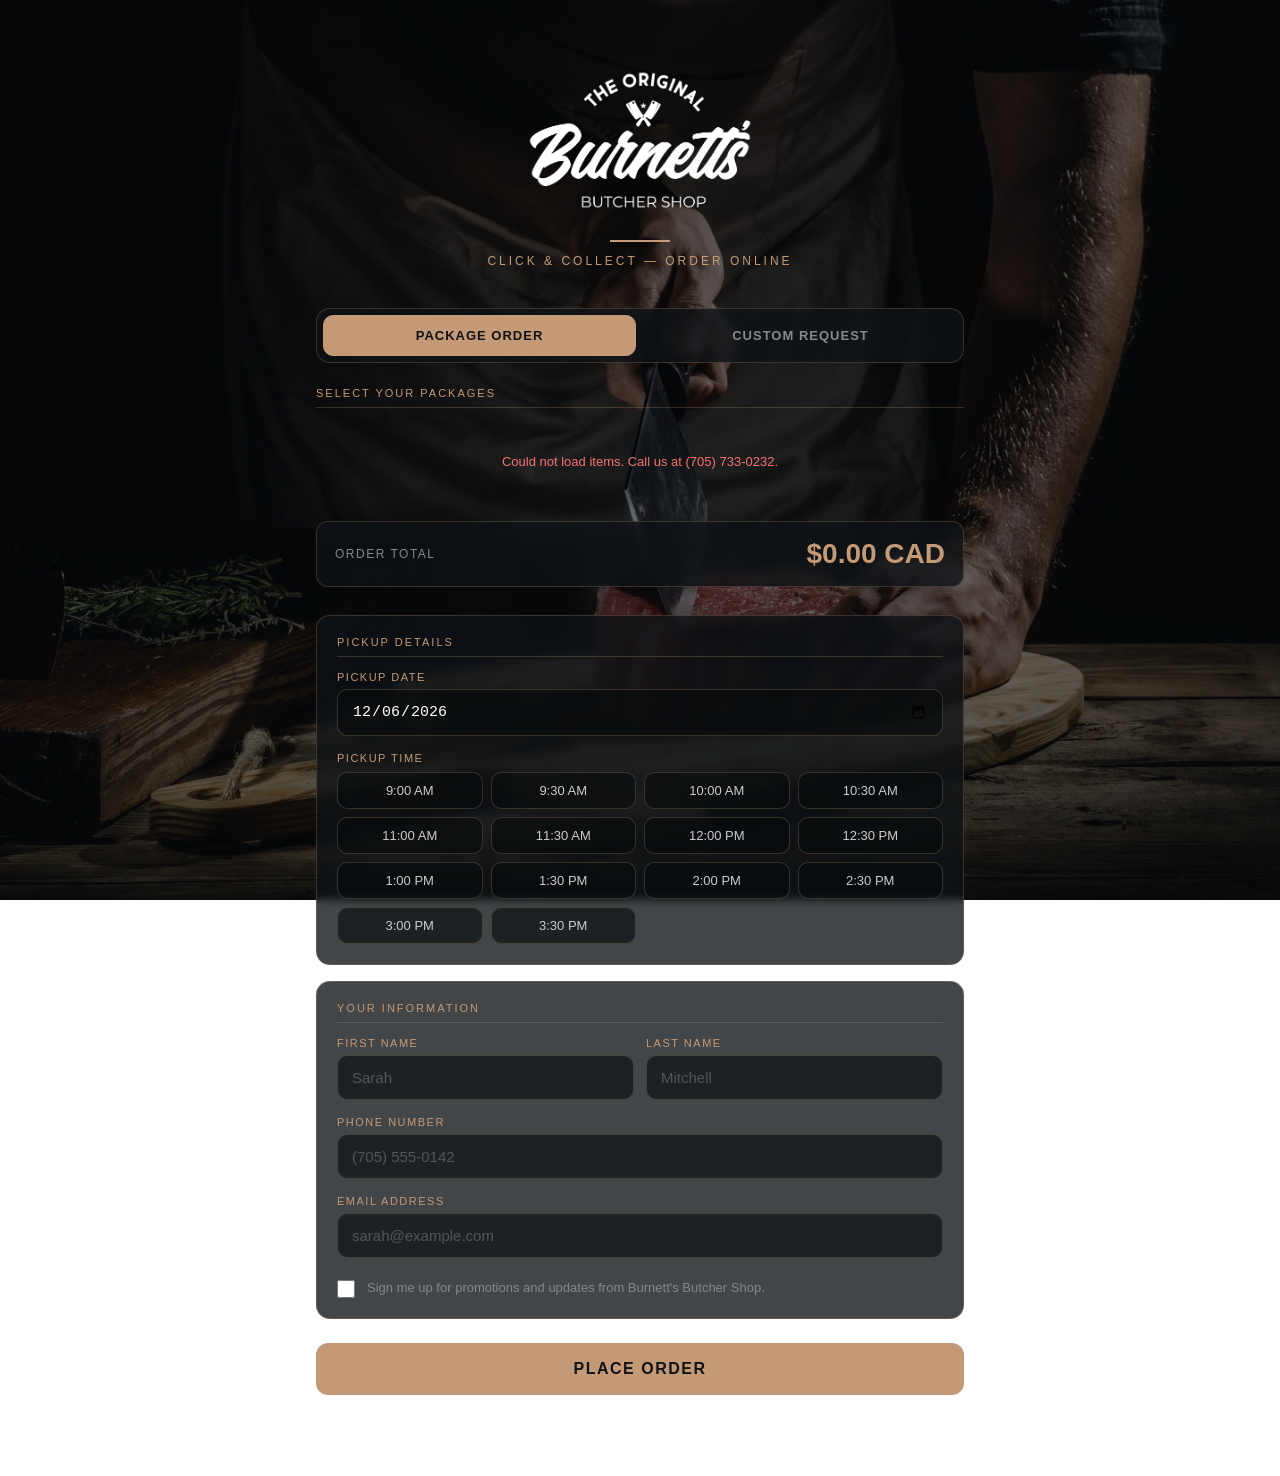
==== order-form/index.html @ 6eaa4a2e "Update index.html" ====
<!DOCTYPE html>
<html lang="en">
<head>
    <meta charset="UTF-8">
    <meta name="viewport" content="width=device-width, initial-scale=1.0, maximum-scale=5.0">
    <title>Burnett's Butcher Shop — Order Online</title>
    <style>
        * { box-sizing: border-box; margin: 0; padding: 0; }

        :root {
            --tan:   #c49a76;
            --dark:  #111418;
            --card:  rgba(15, 18, 22, 0.78);
            --border: rgba(196,154,118,0.25);
        }

        body {
            font-family: -apple-system, BlinkMacSystemFont, 'Segoe UI', sans-serif;
            color: #fff;
            min-height: 100vh;
            background-image: url('images/bg.jpg');
            background-size: cover;
            background-position: center 20%;
            background-attachment: fixed;
        }

        body::before {
            content: '';
            position: fixed;
            inset: 0;
            background: rgba(8, 10, 13, 0.62);
            z-index: 0;
            pointer-events: none;
        }

        /* ── HERO ── */
        .hero {
            position: relative;
            z-index: 1;
            text-align: center;
            padding: 60px 20px 40px;
        }
        .hero img.logo {
            height: 160px;
            width: auto;
            display: block;
            margin: 0 auto;
        }

        #logo-text { display: none; }
        #logo-text h1 {
            font-size: 52px;
            font-weight: 800;
            color: #fff;
            letter-spacing: -1px;
            line-height: 1;
        }
        #logo-text p {
            color: var(--tan);
            font-size: 13px;
            letter-spacing: 4px;
            text-transform: uppercase;
            margin-top: 6px;
        }
        .hero-divider {
            width: 60px; height: 2px;
            background: var(--tan);
            margin: 20px auto 12px;
        }
        .hero-sub {
            color: var(--tan);
            font-size: 12px;
            letter-spacing: 3px;
            text-transform: uppercase;
        }

        /* ── FORM WRAPPER ── */
        .form-wrap {
            position: relative;
            z-index: 1;
            max-width: 680px;
            margin: 0 auto;
            padding: 0 16px 80px;
        }

        /* ── SECTION TITLE ── */
        .section-title {
            color: var(--tan);
            font-size: 11px;
            letter-spacing: 2px;
            text-transform: uppercase;
            margin-bottom: 14px;
            padding-bottom: 8px;
            border-bottom: 1px solid var(--border);
        }

        /* ── PRODUCT CARDS ── */
        .products { display: flex; flex-direction: column; gap: 10px; margin-bottom: 20px; }

        .product-card {
            display: flex;
            align-items: center;
            gap: 14px;
            background: var(--card);
            border: 1px solid var(--border);
            border-radius: 14px;
            padding: 14px;
            cursor: pointer;
            transition: border-color 0.2s, background 0.2s;
            backdrop-filter: blur(4px);
            -webkit-backdrop-filter: blur(4px);
        }
        .product-card.selected {
            border-color: var(--tan);
            background: rgba(196,154,118,0.12);
        }
        .product-card input[type="checkbox"] {
            position: absolute;
            opacity: 0; width: 0; height: 0;
        }
        .check-box {
            width: 24px; height: 24px;
            border: 2px solid #555;
            border-radius: 6px;
            flex-shrink: 0;
            display: flex; align-items: center; justify-content: center;
            transition: all 0.2s;
        }
        .product-card.selected .check-box {
            background: var(--tan);
            border-color: var(--tan);
        }
        .check-box svg { display: none; }
        .product-card.selected .check-box svg { display: block; }

        .product-img {
            width: 72px; height: 72px;
            border-radius: 10px;
            object-fit: cover;
            flex-shrink: 0;
        }
        .product-img-placeholder {
            width: 72px; height: 72px;
            border-radius: 10px;
            flex-shrink: 0;
            background: rgba(196,154,118,0.1);
            display: flex; align-items: center; justify-content: center;
        }

        .product-info { flex: 1; min-width: 0; }
        .product-name {
            font-size: 15px;
            font-weight: 600;
            color: var(--tan);
            margin-bottom: 2px;
            line-height: 1.3;
        }
        .product-price {
            font-size: 13px;
            color: #aaa;
        }

        /* Qty always visible */
        .qty-wrap {
            display: flex;
            flex-direction: column;
            align-items: center;
            gap: 4px;
            flex-shrink: 0;
        }
        .qty-label { font-size: 10px; color: #888; text-transform: uppercase; letter-spacing: 1px; }
        .qty-select {
            background: rgba(15,18,22,0.85);
            border: 1px solid var(--border);
            color: var(--tan);
            border-radius: 8px;
            padding: 7px 10px;
            font-size: 15px;
            font-weight: 600;
            cursor: pointer;
            width: 66px;
            -webkit-appearance: none;
            text-align: center;
        }
        .qty-select:disabled {
            opacity: 0.35;
            cursor: not-allowed;
        }

        /* Loading state */
        .products-loading {
            text-align: center;
            padding: 32px 20px;
            color: #888;
            font-size: 13px;
        }
        .products-spinner {
            width: 32px; height: 32px;
            border: 2px solid rgba(196,154,118,0.2);
            border-top-color: var(--tan);
            border-radius: 50%;
            animation: spin 0.7s linear infinite;
            margin: 0 auto 12px;
        }
        @keyframes spin { to { transform: rotate(360deg); } }

        /* ── TOTAL ── */
        .total-bar {
            display: flex;
            justify-content: space-between;
            align-items: center;
            padding: 16px 18px;
            background: var(--card);
            border: 1px solid var(--border);
            border-radius: 12px;
            margin-bottom: 28px;
            backdrop-filter: blur(4px);
            -webkit-backdrop-filter: blur(4px);
        }
        .total-label { font-size: 12px; color: #888; text-transform: uppercase; letter-spacing: 1.5px; }
        .total-amount { font-size: 28px; font-weight: 700; color: var(--tan); }

        /* ── FORM SECTIONS ── */
        .form-section {
            background: var(--card);
            border: 1px solid var(--border);
            border-radius: 14px;
            padding: 20px;
            margin-bottom: 16px;
            backdrop-filter: blur(4px);
            -webkit-backdrop-filter: blur(4px);
        }

        .fields { display: flex; flex-direction: column; gap: 16px; }

        .field-group { display: flex; flex-direction: column; gap: 6px; }
        .field-group label {
            font-size: 11px;
            letter-spacing: 1.5px;
            text-transform: uppercase;
            color: var(--tan);
        }
        .field-group input {
            background: rgba(8,10,13,0.6);
            border: 1px solid var(--border);
            border-radius: 10px;
            color: #fff;
            font-size: 15px;
            padding: 13px 14px;
            width: 100%;
            transition: border-color 0.2s;
            -webkit-appearance: none;
        }
        .field-group input:focus {
            outline: none;
            border-color: var(--tan);
        }
        .field-group input::placeholder { color: #555; }
        .field-row { display: grid; grid-template-columns: 1fr 1fr; gap: 12px; }

        /* ── TIME SLOT PICKER ── */
        .time-picker-wrap { display: flex; flex-direction: column; gap: 8px; }
        .time-picker-label {
            font-size: 11px;
            letter-spacing: 1.5px;
            text-transform: uppercase;
            color: var(--tan);
        }
        .time-slots {
            display: grid;
            grid-template-columns: repeat(4, 1fr);
            gap: 8px;
        }
        .time-slot {
            background: rgba(8,10,13,0.6);
            border: 1px solid var(--border);
            border-radius: 10px;
            color: #ccc;
            font-size: 13px;
            font-weight: 500;
            padding: 10px 4px;
            text-align: center;
            cursor: pointer;
            transition: all 0.15s;
            user-select: none;
        }
        .time-slot:hover { border-color: var(--tan); color: var(--tan); }
        .time-slot.active {
            background: var(--tan);
            border-color: var(--tan);
            color: #0f1216;
            font-weight: 700;
        }
        .time-slot.unavailable {
            opacity: 0.3;
            cursor: not-allowed;
            pointer-events: none;
        }
        #pickup-time { display: none; }

        /* ── SUBMIT ── */
        .submit-btn {
            width: 100%;
            padding: 17px;
            background: var(--tan);
            color: #0f1216;
            font-size: 16px;
            font-weight: 700;
            letter-spacing: 1.5px;
            text-transform: uppercase;
            border: none;
            border-radius: 12px;
            cursor: pointer;
            transition: opacity 0.2s, transform 0.1s;
            margin-top: 8px;
        }
        .submit-btn:hover { opacity: 0.9; }
        .submit-btn:active { transform: scale(0.98); }
        .submit-btn:disabled { opacity: 0.5; cursor: not-allowed; }

        /* ── SUCCESS ── */
        .success-screen {
            display: none;
            text-align: center;
            padding: 80px 20px;
            position: relative;
            z-index: 1;
        }
        .success-screen.show { display: block; }
        .success-icon {
            width: 80px; height: 80px;
            background: rgba(196,154,118,0.15);
            border: 2px solid var(--tan);
            border-radius: 50%;
            display: flex; align-items: center; justify-content: center;
            margin: 0 auto 24px;
            font-size: 36px;
        }
        .success-screen h2 { font-size: 28px; color: var(--tan); margin-bottom: 12px; }
        .success-screen p { color: #aaa; line-height: 1.7; font-size: 16px; }

        /* ── ERROR ── */
        .error-msg {
            display: none;
            background: rgba(220,38,38,0.1);
            border: 1px solid rgba(220,38,38,0.3);
            color: #f87171;
            border-radius: 10px;
            padding: 12px 16px;
            font-size: 14px;
            margin-bottom: 12px;
        }
        .error-msg.show { display: block; }

        /* ── MODE TOGGLE ── */
        .mode-toggle {
            display: grid;
            grid-template-columns: 1fr 1fr;
            gap: 8px;
            margin-bottom: 24px;
            background: var(--card);
            border: 1px solid var(--border);
            border-radius: 14px;
            padding: 6px;
            backdrop-filter: blur(4px);
            -webkit-backdrop-filter: blur(4px);
        }
        .mode-btn {
            padding: 12px;
            border: 1px solid transparent;
            border-radius: 10px;
            background: transparent;
            color: #888;
            font-size: 13px;
            font-weight: 600;
            letter-spacing: 1px;
            text-transform: uppercase;
            cursor: pointer;
            transition: all 0.2s;
        }
        .mode-btn.active {
            background: var(--tan);
            color: #0f1216;
            border-color: var(--tan);
        }

        /* ── CUSTOM FORM ── */
        .field-group textarea {
            background: rgba(8,10,13,0.6);
            border: 1px solid var(--border);
            border-radius: 10px;
            color: #fff;
            font-size: 15px;
            padding: 13px 14px;
            width: 100%;
            transition: border-color 0.2s;
            resize: vertical;
            min-height: 100px;
            font-family: inherit;
        }
        .field-group textarea:focus {
            outline: none;
            border-color: var(--tan);
        }
        .field-group textarea::placeholder { color: #555; }

        @media (max-width: 480px) {
            .field-row { grid-template-columns: 1fr; }
            .product-img, .product-img-placeholder { width: 60px; height: 60px; }
            .hero img.logo { height: 130px; }
            #logo-text h1 { font-size: 40px; }
        }
    </style>
</head>
<body>

    <!-- Hero -->
    <div class="hero">
        <img class="logo try1" src="images/main-logo.png" alt="Burnett's Butcher Shop"
             onerror="this.style.display='none'; document.getElementById('logo-text').style.display='block'">

        <div id="logo-text">
            <h1>Burnett's</h1>
            <p>Butcher Shop</p>
        </div>

        <div class="hero-divider"></div>
        <p class="hero-sub">Click &amp; Collect — Order Online</p>
    </div>

    <!-- Main Form -->
    <div class="form-wrap">

        <!-- Success screen -->
        <div class="success-screen" id="success">
            <div class="success-icon">✓</div>
            <h2>Order Received!</h2>
            <p>Thanks, <span id="success-name"></span>.<br>
               Your order is in — we'll be in touch<br>
               to confirm shortly.</p>
        </div>

        <!-- Form -->
        <form id="order-form">

            <!-- Mode Toggle -->
            <div class="mode-toggle">
                <button type="button" class="mode-btn active" id="btn-package" onclick="setMode('package')">Package Order</button>
                <button type="button" class="mode-btn" id="btn-custom" onclick="setMode('custom')">Custom Request</button>
            </div>

            <!-- ── PACKAGE MODE ── -->
            <div id="package-mode">
                <p class="section-title">Select Your Packages</p>

                <!-- Products: populated dynamically from Supabase -->
                <div class="products" id="products">
                    <div class="products-loading">
                        <div class="products-spinner"></div>
                        Loading today's selection…
                    </div>
                </div>

                <!-- Total -->
                <div class="total-bar">
                    <span class="total-label">Order Total</span>
                    <span class="total-amount" id="total-display">$0.00 CAD</span>
                </div>
            </div><!-- end #package-mode -->

            <!-- ── CUSTOM REQUEST MODE ── -->
            <div id="custom-mode" style="display:none;">
                <p class="section-title">What Are You Looking For?</p>
                <div class="form-section">
                    <div class="fields">
                        <div class="field-group">
                            <label for="custom-cut">Cut / Item</label>
                            <input type="text" id="custom-cut" name="custom_cut" placeholder="e.g. AAA Ribeye, Pork Belly, Brisket…">
                        </div>
                        <div class="field-row">
                            <div class="field-group">
                                <label for="custom-qty">Quantity / Weight</label>
                                <input type="text" id="custom-qty" name="custom_qty" placeholder="e.g. 2 lbs, 4 pieces">
                            </div>
                            <div class="field-group">
                                <label for="custom-serves">Serves</label>
                                <input type="text" id="custom-serves" name="custom_serves" placeholder="e.g. 4 people">
                            </div>
                        </div>
                        <div class="field-group">
                            <label for="custom-notes">Special Instructions</label>
                            <textarea id="custom-notes" name="custom_notes" placeholder="Trim level, thickness, any prep notes, or questions for Shane…"></textarea>
                        </div>
                    </div>
                </div>
                <p class="section-title" style="margin-top:8px;">Preferred Pickup</p>
            </div><!-- end #custom-mode -->

            <!-- Pickup -->
            <div class="form-section">
                <p class="section-title">Pickup Details</p>
                <div class="fields">
                    <div class="field-group">
                        <label for="pickup-date">Pickup Date</label>
                        <input type="date" id="pickup-date" name="pickup_date" required onchange="updateTimeSlots()">
                    </div>
                    <div class="time-picker-wrap">
                        <span class="time-picker-label">Pickup Time</span>
                        <div class="time-slots" id="time-slots">
                            <!-- generated by JS -->
                        </div>
                        <input type="hidden" id="pickup-time" name="pickup_time">
                    </div>
                </div>
            </div>

            <!-- Contact -->
            <div class="form-section">
                <p class="section-title">Your Information</p>
                <div class="fields">
                    <div class="field-row">
                        <div class="field-group">
                            <label for="first-name">First Name</label>
                            <input type="text" id="first-name" name="first_name" placeholder="Sarah" required>
                        </div>
                        <div class="field-group">
                            <label for="last-name">Last Name</label>
                            <input type="text" id="last-name" name="last_name" placeholder="Mitchell" required>
                        </div>
                    </div>
                    <div class="field-group">
                        <label for="phone">Phone Number</label>
                        <input type="tel" id="phone" name="phone" placeholder="(705) 555-0142" required>
                    </div>
                    <div class="field-group">
                        <label for="email">Email Address</label>
                        <input type="email" id="email" name="email" placeholder="sarah@example.com" required>
                    </div>
                    <div style="display: flex; align-items: flex-start; gap: 12px; margin-top: 4px;">
                        <input type="checkbox" id="subscribe" name="subscribe" value="yes"
                            style="width: 18px; height: 18px; flex-shrink: 0; margin-top: 2px; accent-color: var(--tan); cursor: pointer;">
                        <label for="subscribe" style="font-size: 13px; color: #888; text-transform: none; letter-spacing: 0; cursor: pointer; line-height: 1.5;">
                            Sign me up for promotions and updates from Burnett's Butcher Shop.
                        </label>
                    </div>
                </div>
            </div>

            <div class="error-msg" id="error-msg"></div>

            <button type="submit" class="submit-btn" id="submit-btn">Place Order</button>

        </form>
    </div>

    <script>
        // ── Supabase REST — no SDK needed, plain fetch ──
        var SB_URL  = 'https://xlkbmabqsjyxcreqrlrw.supabase.co';
        var SB_KEY  = 'eyJhbGciOiJIUzI1NiIsInR5cCI6IkpXVCJ9.eyJpc3MiOiJzdXBhYmFzZSIsInJlZiI6Inhsa2JtYWJxc2p5eGNyZXFybHJ3Iiwicm9sZSI6ImFub24iLCJpYXQiOjE3ODI1ODkzMTMsImV4cCI6MjA5ODE2NTMxM30.VQq-pc6QvqMQbUyOgk2cWtdNZiIv4rjmW9GSAAMVl1E';
        var CLIENT_ID = 'acbc5e5e-bba2-4888-979f-52782fd7b9f8';
        var SB_HEADERS = { 'apikey': SB_KEY, 'Authorization': 'Bearer ' + SB_KEY };

        // ── Render one product card ──
        var CHECK_SVG = '<svg width="12" height="10" viewBox="0 0 12 10" fill="none"><path d="M1 5L4.5 8.5L11 1.5" stroke="white" stroke-width="2" stroke-linecap="round" stroke-linejoin="round"/></svg>';
        var PLACEHOLDER_SVG = '<svg width="28" height="28" viewBox="0 0 24 24" fill="none" stroke="rgba(196,154,118,0.45)" stroke-width="1.5" stroke-linecap="round" stroke-linejoin="round"><path d="M4 16l4.586-4.586a2 2 0 012.828 0L16 16m-2-2l1.586-1.586a2 2 0 012.828 0L20 14m-6-6h.01M6 20h12a2 2 0 002-2V6a2 2 0 00-2-2H6a2 2 0 00-2 2v12a2 2 0 002 2z"/></svg>';

        function renderProductCard(item) {
            var name = item.name || '';
            // Escape for HTML attribute context
            var escapedName = name.replace(/&/g,'&amp;').replace(/"/g,'&quot;');
            var imgEl = item.image_url
                ? '<img class="product-img" src="' + item.image_url + '" alt="' + escapedName + '" onerror="this.parentNode.innerHTML=\'<div class=\\\'product-img-placeholder\\\'>' + PLACEHOLDER_SVG.replace(/'/g, "\\'") + '</div>\'">'
                : '<div class="product-img-placeholder">' + PLACEHOLDER_SVG + '</div>';

            var priceNum = parseFloat(item.price) || 0;
            var priceDisplay = '$' + priceNum.toFixed(2) + ' CAD';
            var unitNote = item.unit && item.unit !== 'each' ? ' / ' + item.unit : '';

            var qtyOptions = '';
            for (var i = 1; i <= 10; i++) qtyOptions += '<option>' + i + '</option>';

            return '<label class="product-card" onclick="toggleCard(this)">'
                + '<input type="checkbox" name="product" value="' + escapedName + '" data-price="' + priceNum + '">'
                + '<div class="check-box">' + CHECK_SVG + '</div>'
                + imgEl
                + '<div class="product-info">'
                +   '<div class="product-name">' + name + '</div>'
                +   '<div class="product-price">' + priceDisplay + unitNote + '</div>'
                + '</div>'
                + '<div class="qty-wrap">'
                +   '<span class="qty-label">Qty</span>'
                +   '<select class="qty-select" onclick="event.stopPropagation()" onchange="updateTotal()" disabled>'
                +     qtyOptions
                +   '</select>'
                + '</div>'
                + '</label>';
        }

        // ── Load products via plain fetch (no SDK, no CDN) ──
        async function loadProducts() {
            var el = document.getElementById('products');
            try {
                var params = new URLSearchParams({
                    client_id:        'eq.' + CLIENT_ID,
                    show_on_order_form: 'eq.true',
                    active:           'eq.true',
                    stock:            'gt.0',
                    select:           'id,name,category,unit,price,image_url',
                    order:            'category,name',
                });
                var res = await fetch(SB_URL + '/rest/v1/inventory?' + params, { headers: SB_HEADERS });
                if (!res.ok) throw new Error('HTTP ' + res.status);
                var items = await res.json();

                if (!items || items.length === 0) {
                    el.innerHTML = '<div class="products-loading">No packages available right now.<br>Call us at (705) 733-0232.</div>';
                    return;
                }
                el.innerHTML = items.map(renderProductCard).join('');
            } catch(err) {
                console.error('Failed to load products:', err);
                el.innerHTML = '<div class="products-loading" style="color:#f87171;">Could not load items. Call us at (705) 733-0232.</div>';
            }
        }

        // ── Mode toggle ──
        var currentMode = 'package';

        function setMode(mode) {
            currentMode = mode;
            document.getElementById('package-mode').style.display = mode === 'package' ? '' : 'none';
            document.getElementById('custom-mode').style.display  = mode === 'custom'  ? '' : 'none';
            document.getElementById('btn-package').classList.toggle('active', mode === 'package');
            document.getElementById('btn-custom').classList.toggle('active', mode === 'custom');
            document.getElementById('submit-btn').textContent = mode === 'package' ? 'Place Order' : 'Send Request';
            document.getElementById('error-msg').classList.remove('show');
        }

        // ── Product card toggle ──
        function toggleCard(label) {
            var cb  = label.querySelector('input[type="checkbox"]');
            var qty = label.querySelector('.qty-select');
            cb.checked = !cb.checked;
            label.classList.toggle('selected', cb.checked);
            qty.disabled = !cb.checked;
            updateTotal();
        }

        function updateTotal() {
            var total = 0;
            document.querySelectorAll('.product-card').forEach(function(card) {
                var cb  = card.querySelector('input[type="checkbox"]');
                var qty = card.querySelector('.qty-select');
                if (cb.checked) total += parseFloat(cb.dataset.price) * parseInt(qty.value);
            });
            document.getElementById('total-display').textContent = '$' + total.toFixed(2) + ' CAD';
        }

        // ── Time slot picker ──
        var INTERVAL = 30; // minutes

        // Hours per day of week [open, close] in 24h — 0=Sun, 1=Mon, ..., 6=Sat
        var STORE_HOURS = {
            0: [9, 16],  // Sunday
            1: [9, 17],  // Monday
            2: [9, 18],  // Tuesday
            3: [9, 18],  // Wednesday
            4: [9, 18],  // Thursday
            5: [9, 18],  // Friday
            6: [9, 17],  // Saturday
        };

        function buildSlots(open, close) {
            var slots = [];
            for (var h = open; h < close; h++) {
                for (var m = 0; m < 60; m += INTERVAL) {
                    var hour12 = h > 12 ? h - 12 : (h === 0 ? 12 : h);
                    var ampm   = h < 12 ? 'AM' : 'PM';
                    var label  = hour12 + ':' + (m === 0 ? '00' : m) + ' ' + ampm;
                    var value  = (h < 10 ? '0' : '') + h + ':' + (m === 0 ? '00' : m);
                    slots.push({ label: label, value: value });
                }
            }
            return slots;
        }

        function updateTimeSlots() {
            var dateVal  = document.getElementById('pickup-date').value;
            var wrap     = document.getElementById('time-slots');
            var hiddenIn = document.getElementById('pickup-time');

            wrap.innerHTML = '';
            hiddenIn.value = '';

            if (!dateVal) return;

            var selectedDate = new Date(dateVal + 'T00:00:00');
            var dayOfWeek    = selectedDate.getDay();
            var hours        = STORE_HOURS[dayOfWeek];
            var slots        = buildSlots(hours[0], hours[1]);

            var now     = new Date();
            var isToday = selectedDate.toDateString() === now.toDateString();

            slots.forEach(function(slot) {
                var btn = document.createElement('button');
                btn.type        = 'button';
                btn.className   = 'time-slot';
                btn.textContent = slot.label;
                btn.dataset.value = slot.value;

                if (isToday) {
                    var parts   = slot.value.split(':').map(Number);
                    var slotDate = new Date();
                    slotDate.setHours(parts[0], parts[1], 0, 0);
                    if (slotDate <= now) btn.classList.add('unavailable');
                }

                btn.addEventListener('click', function() {
                    wrap.querySelectorAll('.time-slot').forEach(function(b) { b.classList.remove('active'); });
                    btn.classList.add('active');
                    hiddenIn.value = slot.value;
                });

                wrap.appendChild(btn);
            });
        }

        // ── Form submit ──
        document.getElementById('order-form').addEventListener('submit', async function(e) {
            e.preventDefault();

            var errorEl = document.getElementById('error-msg');
            var btn     = document.getElementById('submit-btn');
            errorEl.classList.remove('show');

            var pickupDate = document.getElementById('pickup-date').value;
            var pickupTime = document.getElementById('pickup-time').value;
            var firstName  = document.getElementById('first-name').value.trim();
            var lastName   = document.getElementById('last-name').value.trim();
            var phone      = document.getElementById('phone').value.trim();
            var email      = document.getElementById('email').value.trim();

            if (!pickupDate) {
                errorEl.textContent = 'Please choose a pickup date.';
                errorEl.classList.add('show'); return;
            }
            if (!pickupTime) {
                errorEl.textContent = 'Please choose a pickup time.';
                errorEl.classList.add('show'); return;
            }

            // Format time for display ("14:30" → "2:30 PM")
            var timeParts = pickupTime.split(':').map(Number);
            var h = timeParts[0], m = timeParts[1];
            var hr12 = h > 12 ? h - 12 : (h === 0 ? 12 : h);
            var ampm = h < 12 ? 'AM' : 'PM';
            var pickupTimeDisplay = hr12 + ':' + (m < 10 ? '0' : '') + m + ' ' + ampm;

            var payload;

            if (currentMode === 'package') {
                var selected = Array.from(document.querySelectorAll('.product-card.selected input'));
                if (selected.length === 0) {
                    errorEl.textContent = 'Please select at least one package.';
                    errorEl.classList.add('show'); return;
                }
                var items = selected.map(function(cb) {
                    var qty = cb.closest('.product-card').querySelector('.qty-select').value;
                    return cb.value + ' x' + qty;
                });
                var total = document.getElementById('total-display').textContent;
                payload = {
                    orderType: 'package',
                    customer: firstName + ' ' + lastName,
                    first_name: firstName, last_name: lastName,
                    phone: phone, email: email,
                    items: items,
                    pickupDate: pickupDate,
                    pickupTime: pickupTimeDisplay,
                    total: total,
                    subscribe: document.getElementById('subscribe').checked,
                };
            } else {
                var cut    = document.getElementById('custom-cut').value.trim();
                var cqty   = document.getElementById('custom-qty').value.trim();
                var serves = document.getElementById('custom-serves').value.trim();
                var notes  = document.getElementById('custom-notes').value.trim();
                if (!cut) {
                    errorEl.textContent = "Please describe what you're looking for.";
                    errorEl.classList.add('show'); return;
                }
                payload = {
                    orderType: 'custom',
                    customer: firstName + ' ' + lastName,
                    first_name: firstName, last_name: lastName,
                    phone: phone, email: email,
                    pickupDate: pickupDate,
                    pickupTime: pickupTimeDisplay,
                    cut: cut, qty: cqty, serves: serves, notes: notes,
                    subscribe: document.getElementById('subscribe').checked,
                };
            }

            btn.disabled    = true;
            btn.textContent = currentMode === 'package' ? 'Placing Order...' : 'Sending Request...';

            try {
                var res = await fetch('/submit', {
                    method: 'POST',
                    headers: { 'Content-Type': 'application/json' },
                    body: JSON.stringify(payload)
                });
                if (!res.ok) throw new Error('Server error');
            } catch (err) {
                // Show success regardless — order is also saved to Supabase in submit.js
            } finally {
                btn.disabled    = false;
                btn.textContent = currentMode === 'package' ? 'Place Order' : 'Send Request';
            }

            document.getElementById('order-form').style.display = 'none';
            var successEl = document.getElementById('success');
            successEl.classList.add('show');
            successEl.querySelector('h2').textContent = currentMode === 'package' ? 'Order Received!' : 'Request Sent!';
            successEl.querySelector('p').innerHTML = currentMode === 'package'
                ? 'Thanks, <span>' + firstName + '</span>.<br>Your order is in — we\'ll be in touch<br>to confirm shortly.'
                : 'Thanks, <span>' + firstName + '</span>.<br>We\'ll be in touch to confirm<br>availability and pickup details.';
            document.getElementById('success-name').textContent = firstName;
        });

        // ── Init ──
        var today = new Date().toISOString().split('T')[0];
        document.getElementById('pickup-date').min = today;
        document.getElementById('pickup-date').value = today;
        updateTimeSlots();
        loadProducts();
    </script>

</body>
</html>
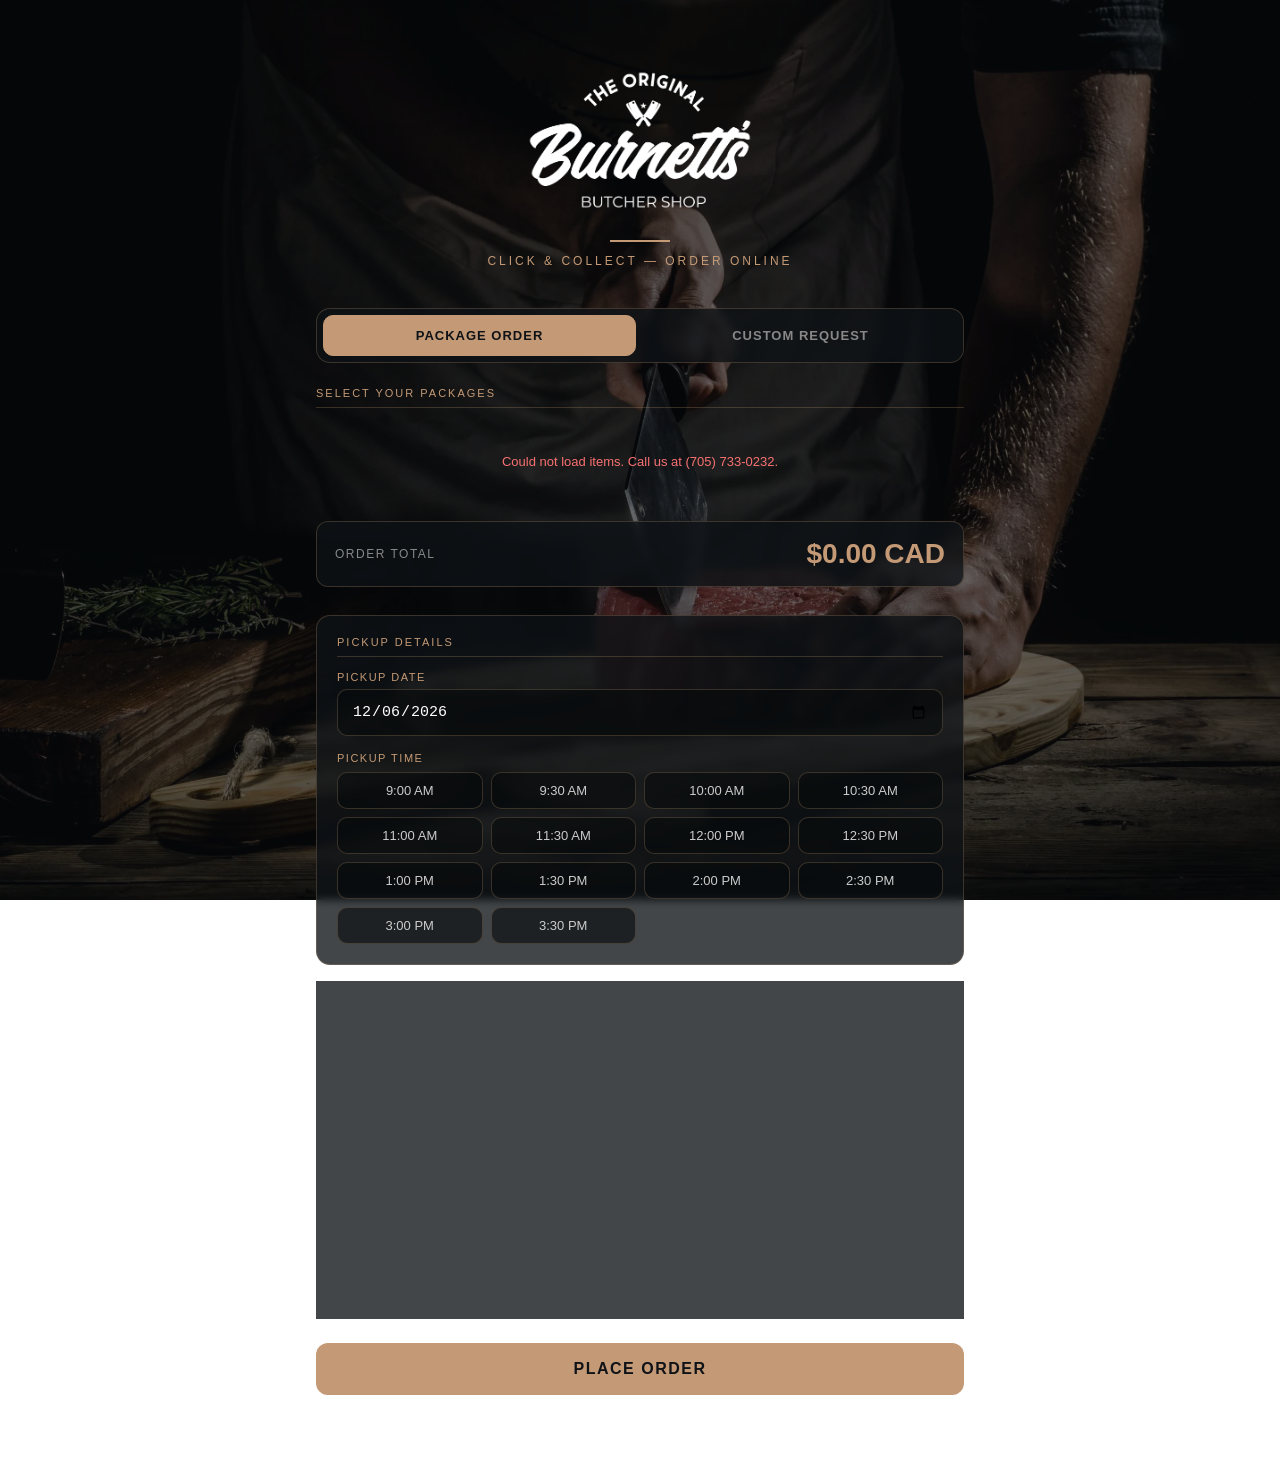
==== commit 6104d586: "update" ====
--- a/order-form/index.html
+++ b/order-form/index.html
@@ -554,12 +554,6 @@
     </div>
 
     <script>
-        // ── Supabase REST — no SDK needed, plain fetch ──
-        var SB_URL  = 'https://xlkbmabqsjyxcreqrlrw.supabase.co';
-        var SB_KEY  = 'eyJhbGciOiJIUzI1NiIsInR5cCI6IkpXVCJ9.eyJpc3MiOiJzdXBhYmFzZSIsInJlZiI6Inhsa2JtYWJxc2p5eGNyZXFybHJ3Iiwicm9sZSI6ImFub24iLCJpYXQiOjE3ODI1ODkzMTMsImV4cCI6MjA5ODE2NTMxM30.VQq-pc6QvqMQbUyOgk2cWtdNZiIv4rjmW9GSAAMVl1E';
-        var CLIENT_ID = 'acbc5e5e-bba2-4888-979f-52782fd7b9f8';
-        var SB_HEADERS = { 'apikey': SB_KEY, 'Authorization': 'Bearer ' + SB_KEY };
-
         // ── Render one product card ──
         var CHECK_SVG = '<svg width="12" height="10" viewBox="0 0 12 10" fill="none"><path d="M1 5L4.5 8.5L11 1.5" stroke="white" stroke-width="2" stroke-linecap="round" stroke-linejoin="round"/></svg>';
         var PLACEHOLDER_SVG = '<svg width="28" height="28" viewBox="0 0 24 24" fill="none" stroke="rgba(196,154,118,0.45)" stroke-width="1.5" stroke-linecap="round" stroke-linejoin="round"><path d="M4 16l4.586-4.586a2 2 0 012.828 0L16 16m-2-2l1.586-1.586a2 2 0 012.828 0L20 14m-6-6h.01M6 20h12a2 2 0 002-2V6a2 2 0 00-2-2H6a2 2 0 00-2 2v12a2 2 0 002 2z"/></svg>';
@@ -596,21 +590,14 @@
                 + '</label>';
         }
 
-        // ── Load products via plain fetch (no SDK, no CDN) ──
+        // ── Load products via Cloudflare Function (server-side, no CORS) ──
         async function loadProducts() {
             var el = document.getElementById('products');
             try {
-                var params = new URLSearchParams({
-                    client_id:        'eq.' + CLIENT_ID,
-                    show_on_order_form: 'eq.true',
-                    active:           'eq.true',
-                    stock:            'gt.0',
-                    select:           'id,name,category,unit,price,image_url',
-                    order:            'category,name',
-                });
-                var res = await fetch(SB_URL + '/rest/v1/inventory?' + params, { headers: SB_HEADERS });
+                var res = await fetch('/products');
                 if (!res.ok) throw new Error('HTTP ' + res.status);
                 var items = await res.json();
+                if (items.error) throw new Error(items.error);
 
                 if (!items || items.length === 0) {
                     el.innerHTML = '<div class="products-loading">No packages available right now.<br>Call us at (705) 733-0232.</div>';
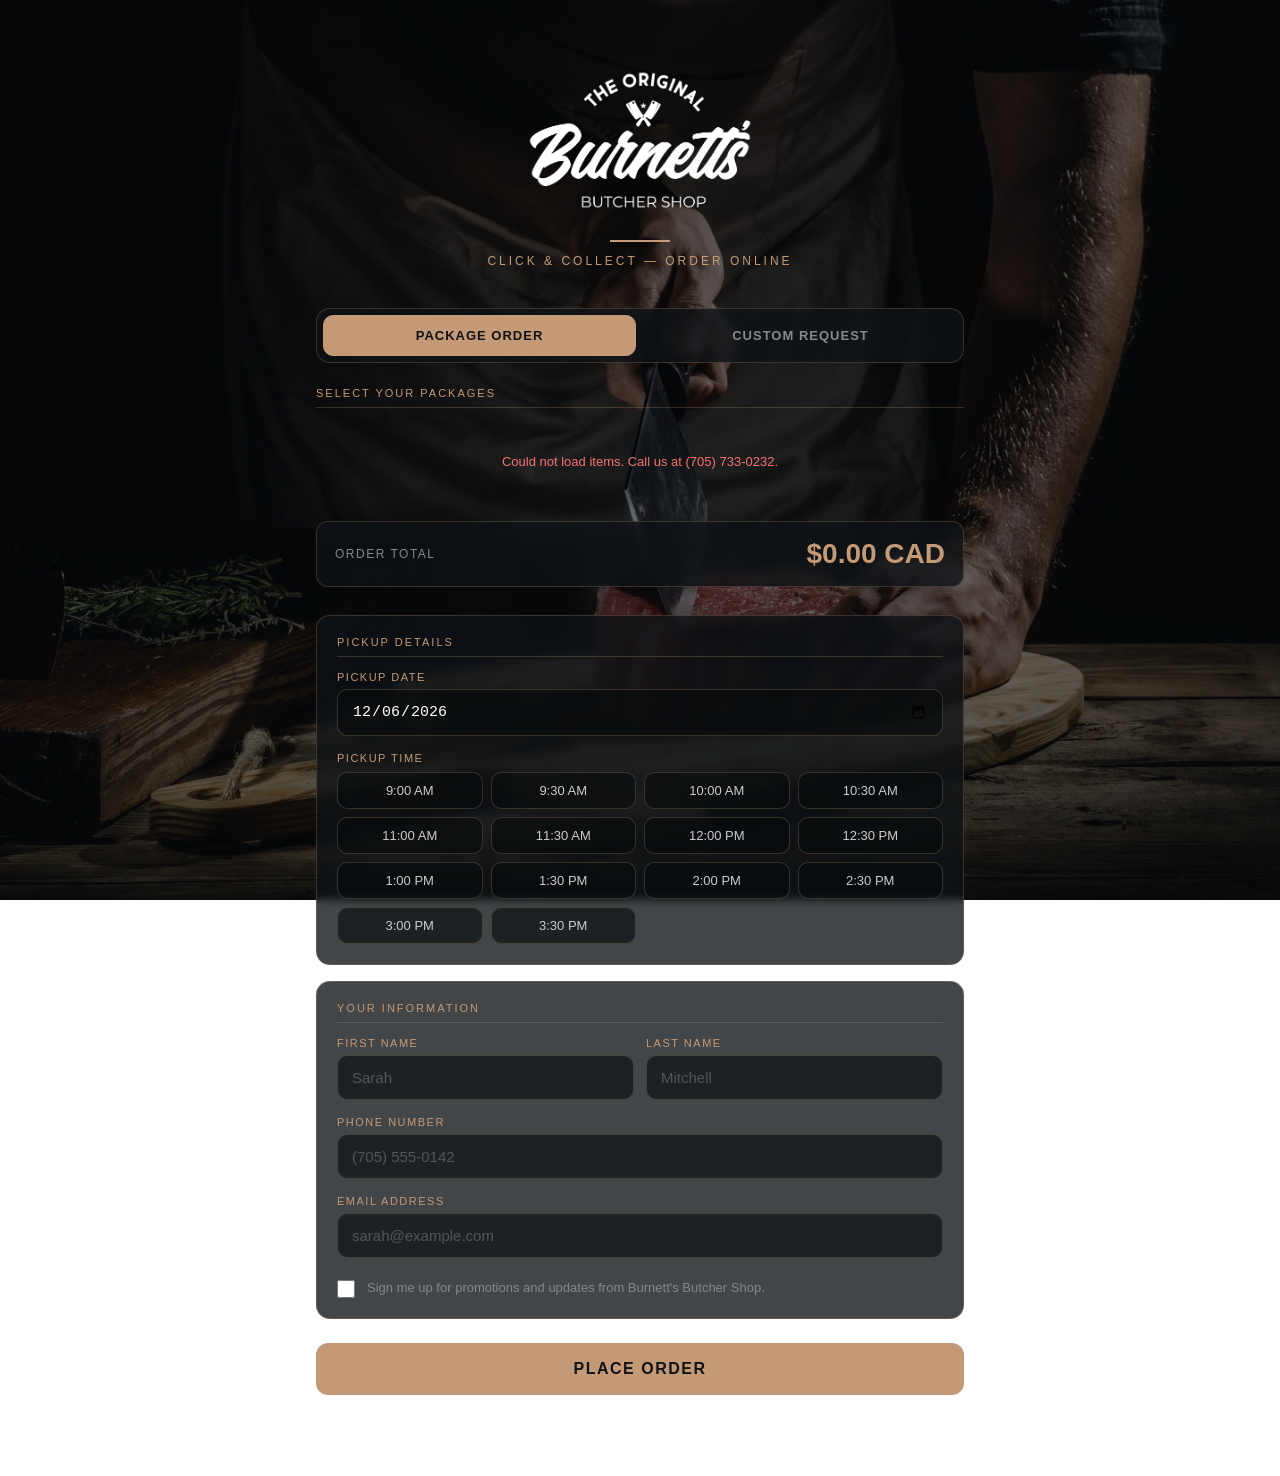
==== commit 20477724: "Update index.html" ====
--- a/order-form/index.html
+++ b/order-form/index.html
@@ -186,6 +186,20 @@
             opacity: 0.35;
             cursor: not-allowed;
         }
+
+        /* Category header */
+        .category-header {
+            font-size: 11px;
+            font-weight: 700;
+            letter-spacing: 0.12em;
+            text-transform: uppercase;
+            color: var(--tan);
+            opacity: 0.75;
+            padding: 14px 4px 4px;
+            border-bottom: 1px solid rgba(196,154,118,0.18);
+            margin-bottom: 2px;
+        }
+        .category-header:first-child { padding-top: 4px; }
 
         /* Loading state */
         .products-loading {
@@ -590,11 +604,11 @@
                 + '</label>';
         }
 
-        // ── Load products via Cloudflare Function (server-side, no CORS) ──
+        // ── Load products via Supabase Edge Function (no CORS issues) ──
         async function loadProducts() {
             var el = document.getElementById('products');
             try {
-                var res = await fetch('/products');
+                var res = await fetch('https://xlkbmabqsjyxcreqrlrw.supabase.co/functions/v1/burnetts-products');
                 if (!res.ok) throw new Error('HTTP ' + res.status);
                 var items = await res.json();
                 if (items.error) throw new Error(items.error);
@@ -603,7 +617,25 @@
                     el.innerHTML = '<div class="products-loading">No packages available right now.<br>Call us at (705) 733-0232.</div>';
                     return;
                 }
-                el.innerHTML = items.map(renderProductCard).join('');
+
+                // Group by category — Packages always first
+                var groups = {};
+                items.forEach(function(item) {
+                    var cat = item.category || 'Other';
+                    if (!groups[cat]) groups[cat] = [];
+                    groups[cat].push(item);
+                });
+                var catOrder = Object.keys(groups).sort(function(a, b) {
+                    if (a === 'Packages') return -1;
+                    if (b === 'Packages') return 1;
+                    return a.localeCompare(b);
+                });
+                var html = '';
+                catOrder.forEach(function(cat) {
+                    html += '<div class="category-header">' + cat + '</div>';
+                    html += groups[cat].map(renderProductCard).join('');
+                });
+                el.innerHTML = html;
             } catch(err) {
                 console.error('Failed to load products:', err);
                 el.innerHTML = '<div class="products-loading" style="color:#f87171;">Could not load items. Call us at (705) 733-0232.</div>';
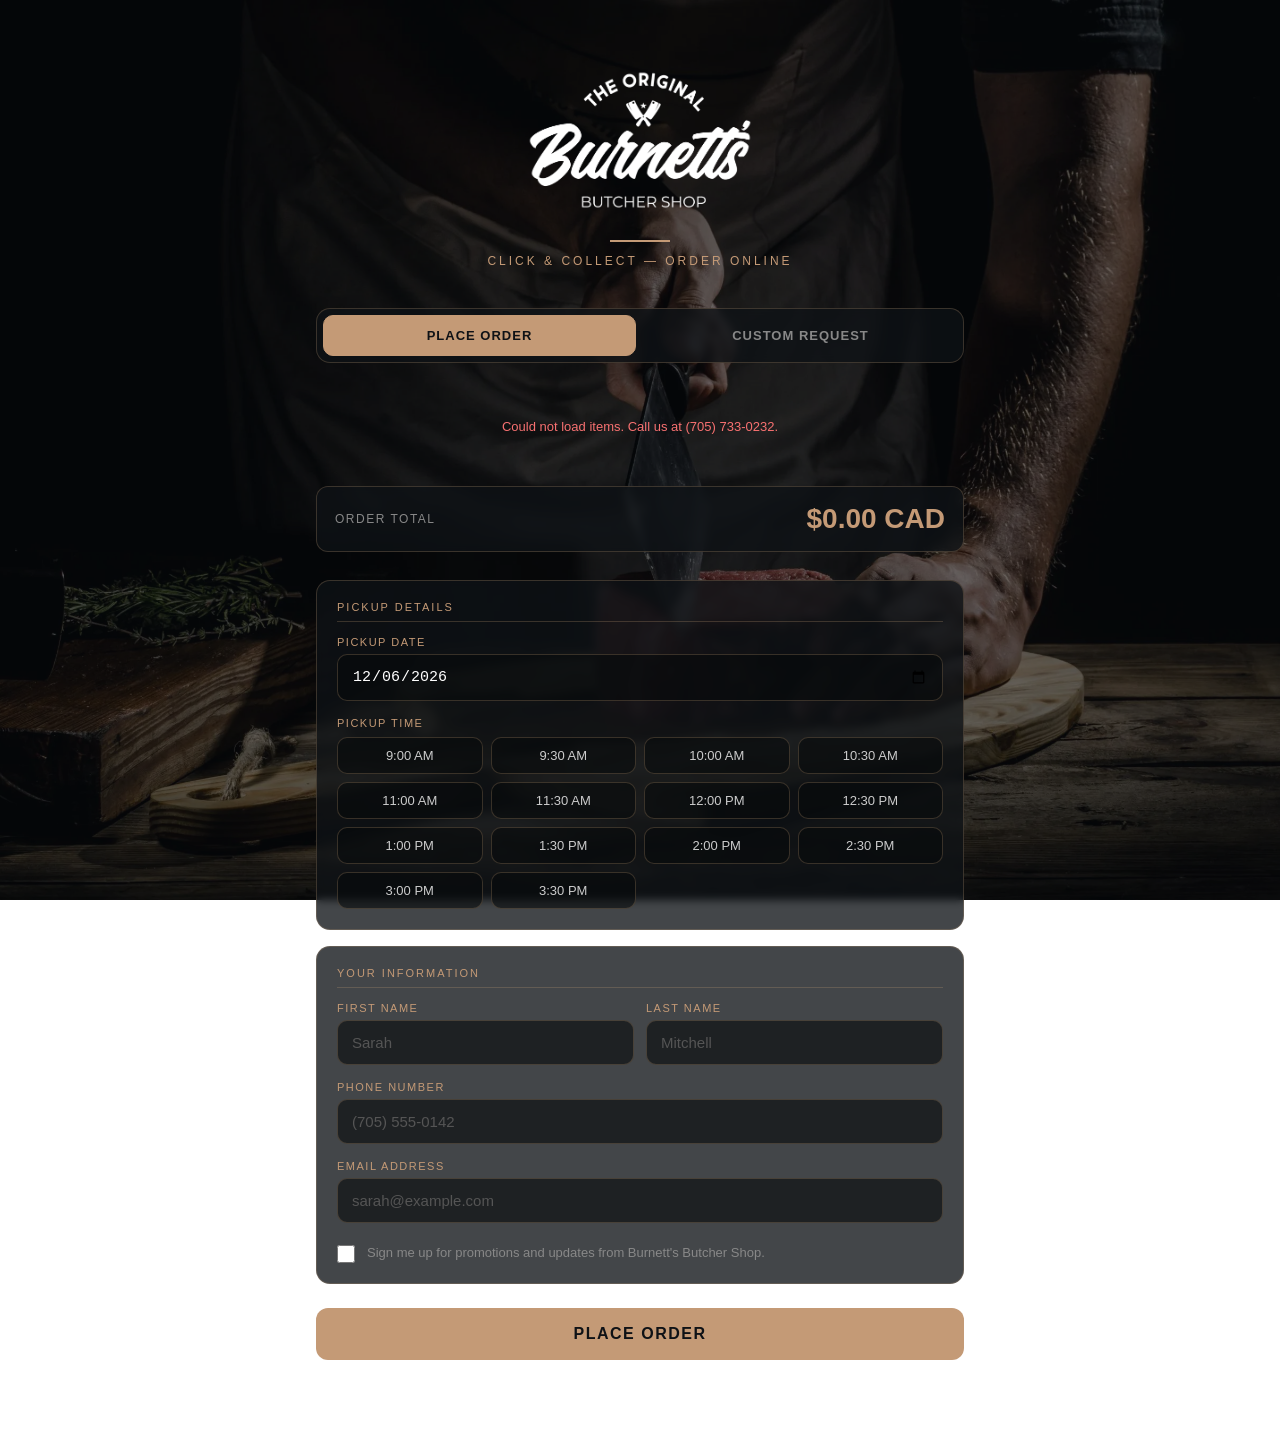
==== commit 565a6eeb: "update" ====
--- a/order-form/index.html
+++ b/order-form/index.html
@@ -459,13 +459,12 @@
 
             <!-- Mode Toggle -->
             <div class="mode-toggle">
-                <button type="button" class="mode-btn active" id="btn-package" onclick="setMode('package')">Package Order</button>
+                <button type="button" class="mode-btn active" id="btn-package" onclick="setMode('package')">Place Order</button>
                 <button type="button" class="mode-btn" id="btn-custom" onclick="setMode('custom')">Custom Request</button>
             </div>
 
             <!-- ── PACKAGE MODE ── -->
             <div id="package-mode">
-                <p class="section-title">Select Your Packages</p>
 
                 <!-- Products: populated dynamically from Supabase -->
                 <div class="products" id="products">
